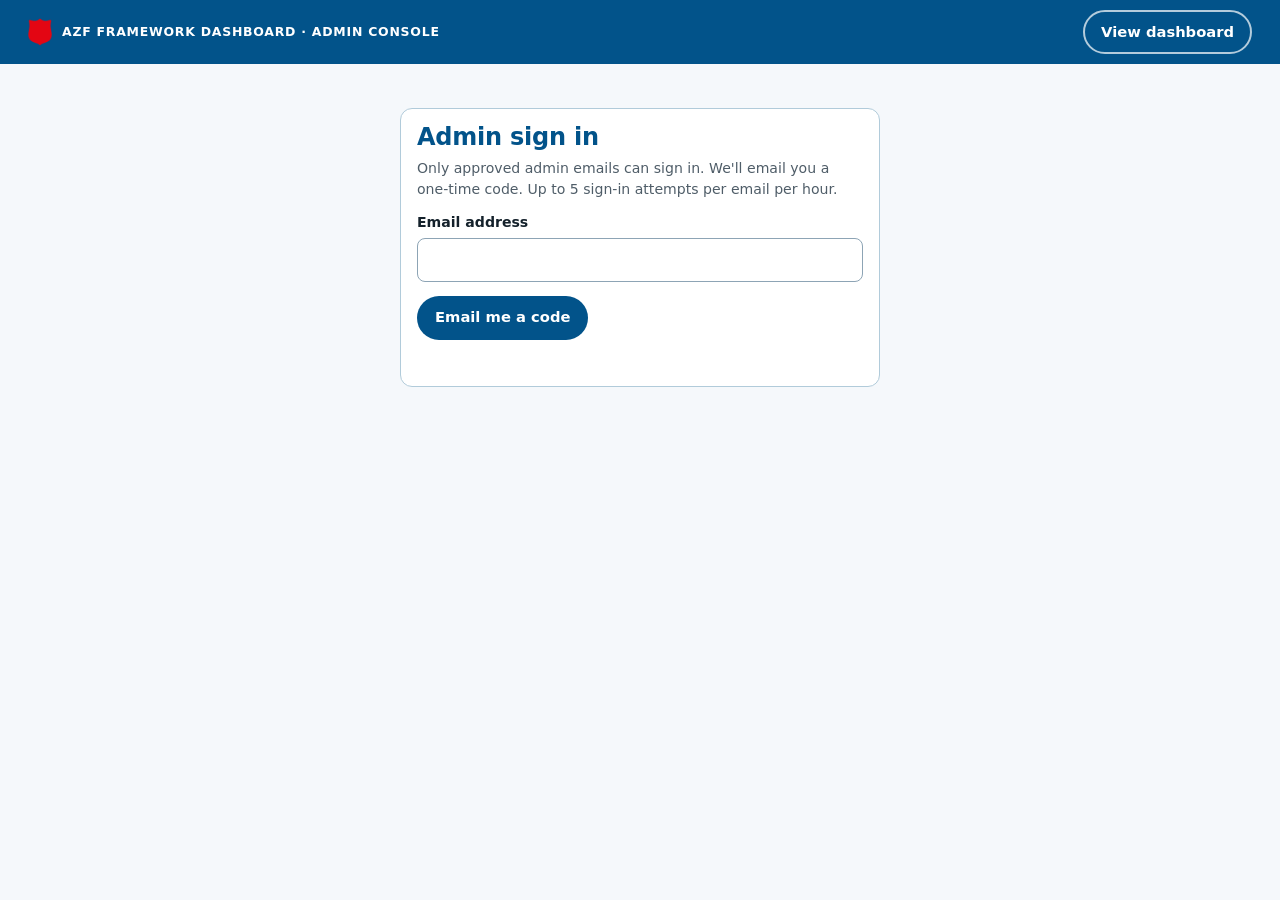
==== admin.html @ 4c19ccaf "Admin: easier results entry and visible change history - Results tab: enter by indicator (all territ" ====
<!DOCTYPE html>
<html lang="en">
<head>
  <meta charset="utf-8">
  <meta name="viewport" content="width=device-width, initial-scale=1">
  <meta name="color-scheme" content="light">
  <meta name="theme-color" content="#02538A">
  <meta name="robots" content="noindex, nofollow">
  <title>Admin console — AZF Framework Dashboard</title>
  <link rel="icon" href="assets/img/tsa-shield.png">
  <link rel="stylesheet" href="assets/css/style.css?v=20261120f">
  <link rel="stylesheet" href="assets/css/admin.css?v=20261120f">
</head>
<body class="admin">
  <a class="skip-link" href="#main">Skip to main content</a>
  <header class="admin-bar">
    <div class="wrap admin-bar-in">
      <p class="brand brand-light"><img src="assets/img/tsa-shield.png" alt="" width="24" height="28"> <span>AZF Framework Dashboard · Admin console</span></p>
      <div class="who" id="who" hidden>
        <span id="who-email"></span>
        <button type="button" class="btn btn-ghost" id="sign-out">Sign out</button>
      </div>
      <a class="btn btn-ghost" href="index.html">View dashboard</a>
    </div>
  </header>

  <main id="main" class="wrap" tabindex="-1">
    <p class="sr-only" aria-live="polite" id="live"></p>

    <!-- ===== Sign in ===== -->
    <section class="signin card" id="signin" aria-labelledby="signin-h">
      <h1 id="signin-h">Admin sign in</h1>
      <p class="cap">Only approved admin emails can sign in. We'll email you a one-time code. Up to 5 sign-in attempts per email per hour.</p>

      <form id="email-form" novalidate>
        <label class="lbl" for="email">Email address</label>
        <input class="inp" id="email" name="email" type="email" autocomplete="email" inputmode="email" required aria-describedby="email-msg">
        <button class="btn btn-primary" type="submit" id="send-btn">Email me a code</button>
        <p class="msg" id="email-msg" role="status"></p>
      </form>

      <form id="code-form" novalidate hidden>
        <p class="cap">We sent a code to <strong id="code-email"></strong>. It expires in about an hour. Check your spam folder if it doesn't arrive.</p>
        <label class="lbl" for="code">One-time code</label>
        <input class="inp code-inp" id="code" name="code" type="text" inputmode="numeric" autocomplete="one-time-code" pattern="[0-9]{6,10}" maxlength="10" required aria-describedby="code-msg">
        <div class="row-btns">
          <button class="btn btn-primary" type="submit" id="verify-btn">Sign in</button>
          <button class="btn btn-ghost-dark" type="button" id="back-btn">Use a different email</button>
        </div>
        <p class="msg" id="code-msg" role="status"></p>
      </form>
    </section>

    <!-- ===== Console ===== -->
    <section id="console" hidden aria-labelledby="console-h">
      <h1 id="console-h" class="sr-only">Admin console</h1>
      <nav class="tabs" role="tablist" aria-label="Admin sections">
        <button role="tab" id="tab-ind" aria-controls="p-ind" aria-selected="true">Indicators</button>
        <button role="tab" id="tab-res" aria-controls="p-res" aria-selected="false" tabindex="-1">Territory results</button>
        <button role="tab" id="tab-tty" aria-controls="p-tty" aria-selected="false" tabindex="-1">Territories</button>
        <button role="tab" id="tab-adm" aria-controls="p-adm" aria-selected="false" tabindex="-1">Admins</button>
        <button role="tab" id="tab-log" aria-controls="p-log" aria-selected="false" tabindex="-1">Activity</button>
        <button role="tab" id="tab-exp" aria-controls="p-exp" aria-selected="false" tabindex="-1">Export</button>
      </nav>

      <!-- Indicators -->
      <div class="panel" role="tabpanel" id="p-ind" aria-labelledby="tab-ind">
        <div class="split">
          <div class="card list-card">
            <h2>Indicators</h2>
            <div class="filters-inline">
              <label class="lbl" for="ind-search">Search</label>
              <input class="inp" id="ind-search" type="search" placeholder="Ref or words">
              <label class="lbl" for="ind-so">Outcome</label>
              <select class="inp" id="ind-so">
                <option value="">All outcomes</option><option value="P">Goal &amp; Purpose</option><option value="1">1 · Education</option><option value="2">2 · Health &amp; WASH</option><option value="3">3 · Economic inclusion</option><option value="4">4 · Safe environments</option>
              </select>
            </div>
            <button type="button" class="btn btn-primary btn-sm" id="ind-new">+ New indicator</button>
            <ul class="pick-list" id="ind-list" aria-label="Indicators"></ul>
          </div>
          <form class="card form-card" id="ind-form" novalidate aria-labelledby="ind-form-h">
            <h2 id="ind-form-h">Edit indicator</h2>
            <div class="grid-form">
              <div class="fld"><label class="lbl" for="f-key">Ref (unique)</label><input class="inp" id="f-key" required></div>
              <div class="fld"><label class="lbl" for="f-sort">Order</label><input class="inp" id="f-sort" type="number" step="1"></div>
              <div class="fld"><label class="lbl" for="f-so">Strategic Outcome</label> <select class="inp" id="f-so"><option value="P">Goal &amp; Purpose</option><option value="1">1 · Education</option><option value="2">2 · Health &amp; WASH</option><option value="3">3 · Economic inclusion</option><option value="4">4 · Safe environments</option></select></div>
              <div class="fld"><label class="lbl" for="f-unit">Type</label> <select class="inp" id="f-unit"><option value="count">Count (#)</option><option value="pct">Percentage (0–100)</option><option value="tty">Number of territories</option><option value="text">Qualitative / text</option></select></div>
              <div class="fld"><label class="lbl" for="f-er">Expected result no.</label><input class="inp" id="f-er" placeholder="e.g. 1.1 (blank if outcome-level)"></div>
              <div class="fld"><label class="lbl" for="f-er-name">Expected result name</label><input class="inp" id="f-er-name"></div>
              <div class="fld wide"><label class="lbl" for="f-ind">Short label (shown in tables)</label><input class="inp" id="f-ind" required></div>
              <div class="fld wide"><label class="lbl" for="f-full">Full indicator text</label><textarea class="inp" id="f-full" rows="3"></textarea></div>
              <div class="fld"><label class="lbl" for="f-z25">Zone total 2025</label><input class="inp" id="f-z25" type="number" step="any" inputmode="decimal"></div>
              <div class="fld"><label class="lbl" for="f-z26">Zone total 2026</label><input class="inp" id="f-z26" type="number" step="any" inputmode="decimal"></div>
              <div class="fld wide"><label class="lbl" for="f-note">2026 note / qualitative summary</label><textarea class="inp" id="f-note" rows="4"></textarea></div>
              <div class="fld"><label class="lbl" for="f-sdg">SDG targets</label><input class="inp" id="f-sdg"></div>
              <div class="fld"><label class="lbl" for="f-gm">Global Manual link</label><input class="inp" id="f-gm"></div>
            </div>
            <p class="hint-sm">Percentages are entered as 0–100 (e.g. 85 for 85%). Leave a total blank if not reported.</p>
            <div class="row-btns">
              <button class="btn btn-primary" type="submit">Save indicator</button>
              <button class="btn btn-danger" type="button" id="ind-del">Delete indicator</button>
            </div>
            <p class="msg" id="ind-msg" role="status"></p>
            <p class="meta" id="ind-meta"></p>
          </form>
        </div>
      </div>

      <!-- Territory results -->
      <div class="panel" role="tabpanel" id="p-res" aria-labelledby="tab-res" hidden>
        <div class="card">
          <h2>Territory results</h2>
          <fieldset class="seg" id="res-mode">
            <legend class="lbl">Enter results</legend>
            <label><input type="radio" name="res-mode" value="ind" checked> One indicator, all territories</label>
            <label><input type="radio" name="res-mode" value="tty"> One territory, all indicators <span class="seg-hint">(e.g. a territory's report)</span></label>
          </fieldset>
          <div class="res-pick">
            <div class="fld" id="res-ind-fld">
              <label class="lbl" for="res-ind">Indicator</label>
              <select class="inp" id="res-ind"></select>
            </div>
            <div class="fld" id="res-tty-fld" hidden>
              <label class="lbl" for="res-tty">Territory</label>
              <select class="inp" id="res-tty"></select>
            </div>
            <div class="fld" id="res-so-fld" hidden>
              <label class="lbl" for="res-so">Show</label>
              <select class="inp" id="res-so">
                <option value="">All outcomes</option><option value="P">Goal &amp; Purpose</option><option value="1">1 · Education</option><option value="2">2 · Health &amp; WASH</option><option value="3">3 · Economic inclusion</option><option value="4">4 · Safe environments</option>
              </select>
            </div>
          </div>
          <div class="res-context" id="res-context" aria-live="polite"></div>
          <p class="hint-sm">Type numbers as you like: <code>143468</code>, <code>143,468</code>, <code>143'468</code> or <code>85%</code> all work. Press <kbd>Enter</kbd> to move to the next row. Leave a box empty if it wasn't reported. Changed rows turn yellow until you save.</p>
          <form id="res-form" novalidate>
            <div class="table-scroll" role="region" aria-label="Results to edit (scrollable)" tabindex="0">
              <table class="edit-table res-table">
                <caption class="sr-only" id="res-caption">Results to edit</caption>
                <thead><tr><th scope="col" id="res-col1">Territory</th><th scope="col">2026 value</th><th scope="col">Note</th><th scope="col">Last updated</th></tr></thead>
                <tbody id="res-body"></tbody>
              </table>
            </div>
            <div class="save-bar" id="res-bar">
              <span class="dirty-count" id="res-dirty" aria-live="polite">No unsaved changes</span>
              <button class="btn btn-primary" type="submit" id="res-save" disabled>Save changes</button>
              <button class="btn btn-ghost-dark" type="button" id="res-discard" disabled>Discard</button>
              <button class="btn btn-ghost-dark" type="button" id="res-sum">Set zone total = sum of territories</button>
            </div>
            <p class="msg" id="res-msg" role="status"></p>
          </form>
          <details class="res-history" id="res-history" open>
            <summary>Change history for these results</summary>
            <ul class="hist" id="res-hist"></ul>
          </details>
        </div>
      </div>

      <!-- Territories -->
      <div class="panel" role="tabpanel" id="p-tty" aria-labelledby="tab-tty" hidden>
        <div class="card">
          <h2>Territories</h2>
          <p class="cap">Codes are used across all results. Renaming a code updates its results; deleting a territory deletes its results.</p>
          <form id="tty-form" novalidate>
            <div class="table-scroll" role="region" aria-label="Territories (scrollable)" tabindex="0">
              <table class="edit-table">
                <caption class="sr-only">Territories</caption>
                <thead><tr><th scope="col">Code</th><th scope="col">Name</th><th scope="col">Countries covered</th><th scope="col">Order</th><th scope="col"><span class="sr-only">Delete</span></th></tr></thead>
                <tbody id="tty-body"></tbody>
              </table>
            </div>
            <div class="row-btns">
              <button class="btn btn-primary" type="submit">Save territories</button>
              <button class="btn btn-ghost-dark" type="button" id="tty-add">+ Add territory</button>
            </div>
            <p class="msg" id="tty-msg" role="status"></p>
          </form>
        </div>
      </div>

      <!-- Admins -->
      <div class="panel" role="tabpanel" id="p-adm" aria-labelledby="tab-adm" hidden>
        <div class="card narrow">
          <h2>Admins</h2>
          <p class="cap">Anyone on this list can sign in with an email code and edit everything. You can't remove yourself, and at least one admin must remain.</p>
          <ul class="adm-list" id="adm-list"></ul>
          <form id="adm-form" class="inline-form" novalidate>
            <label class="lbl" for="adm-email">Add admin email</label>
            <input class="inp" id="adm-email" type="email" autocomplete="off" required>
            <button class="btn btn-primary" type="submit">Add admin</button>
          </form>
          <p class="msg" id="adm-msg" role="status"></p>
        </div>
      </div>

      <!-- Activity -->
      <div class="panel" role="tabpanel" id="p-log" aria-labelledby="tab-log" hidden>
        <div class="card">
          <h2>Activity log</h2>
          <p class="cap">Every change to results, indicators, territories and admins is recorded automatically with who made it, when, and the old and new values.</p>
          <div class="log-tools">
            <div class="fld"><label class="lbl" for="log-filter">Show</label>
              <select class="inp" id="log-filter"><option value="">All changes</option><option value="results" selected>Territory results</option><option value="indicators">Indicators</option><option value="territories">Territories</option><option value="admins">Admins</option></select></div>
            <div class="fld"><label class="lbl" for="log-who">By</label><select class="inp" id="log-who"><option value="">Anyone</option></select></div>
            <div class="row-btns">
              <button type="button" class="btn btn-ghost-dark btn-sm" id="log-refresh">Refresh</button>
              <button type="button" class="btn btn-ghost-dark btn-sm" id="log-csv">Download log (CSV)</button>
            </div>
          </div>
          <div class="table-scroll" role="region" aria-label="Activity log (scrollable)" tabindex="0">
            <table class="edit-table log">
              <caption class="sr-only">Change history</caption>
              <thead><tr><th scope="col">When</th><th scope="col">Who</th><th scope="col">What changed</th><th scope="col">Old → new</th></tr></thead>
              <tbody id="log-body"></tbody>
            </table>
          </div>
          <p class="hint-sm" id="log-count"></p>
          <h3>Recent sign-ins</h3>
          <ul class="adm-list" id="signin-list"></ul>
        </div>
      </div>

      <!-- Export -->
      <div class="panel" role="tabpanel" id="p-exp" aria-labelledby="tab-exp" hidden>
        <div class="card narrow">
          <h2>Export</h2>
          <p class="cap">Download the current data as a backup or to update the bundled snapshot in the GitHub repository (<code>data/azf-data.js</code>).</p>
          <div class="row-btns">
            <button class="btn btn-primary" type="button" id="exp-js">Download azf-data.js</button>
            <button class="btn btn-ghost-dark" type="button" id="exp-json">Download JSON</button>
            <button class="btn btn-ghost-dark" type="button" id="exp-csv">Download results CSV</button>
          </div>
          <p class="msg" id="exp-msg" role="status"></p>
        </div>
      </div>
    </section>
  </main>

  <script src="assets/vendor/supabase-2.119.2.min.js"></script>
  <script src="assets/js/config.js?v=20261120f"></script>
  <script src="assets/js/admin.js?v=20261120f"></script>
</body>
</html>
---- assets/css/style.css ----
/* Africa Zonal Community Development Framework dashboard
   Colours taken from the TSA African Zone Framework deck. */
:root {
  --navy: #02538A; --navy-dark: #003B63; --sky: #B1CBDA; --ice: #D8E9F7; --red: #E51D23;
  --ink: #14212B; --muted: #4F5D68; --line: #DCE6EE; --bg: #F5F8FB; --card: #FFFFFF;
  --up: #1A6B3C; --down: #A8321F; --focus: #E51D23;
  /* Outcome colours: c = strong, l = slide fill, x = pale tint */
  --P-c: #02538A; --P-l: #B1CBDA; --P-x: #D8E9F7;
  --1-c: #B98900; --1-l: #FFE699; --1-x: #FFF6D7;
  --2-c: #D45A12; --2-l: #F8CCAF; --2-x: #FDEBDF;
  --3-c: #A63D6E; --3-l: #E5B5CB; --3-x: #F6E2EB;
  --4-c: #2A8A52; --4-l: #C4DFB4; --4-x: #EAF2E3;
  --radius: 12px;
  font-family: system-ui, -apple-system, "Segoe UI", Roboto, "Helvetica Neue", Arial, sans-serif;
}
* { box-sizing: border-box; }
html { -webkit-text-size-adjust: 100%; }
body { margin: 0; background: var(--bg); color: var(--ink); font-size: 1rem; line-height: 1.5; }
img { max-width: 100%; height: auto; }
.wrap { max-width: 1280px; margin: 0 auto; padding: 0 clamp(12px, 3vw, 28px); }
.sr-only { position: absolute !important; width: 1px; height: 1px; padding: 0; margin: -1px; overflow: hidden; clip: rect(0 0 0 0); white-space: nowrap; border: 0; }
.skip-link { position: absolute; left: 12px; top: -60px; z-index: 100; background: var(--navy); color: #fff; padding: 10px 16px; border-radius: 8px; font-weight: 700; }
.skip-link:focus { top: 12px; }
:focus-visible { outline: 3px solid var(--focus); outline-offset: 2px; }
button { font: inherit; }

/* Hero */
.hero { position: relative; overflow: hidden; background: linear-gradient(180deg, #fff 0%, #fff 55%, var(--ice) 100%); padding: 24px 0 84px; border-bottom: 1px solid var(--sky); }
.hero-grid { display: grid; grid-template-columns: minmax(0, 1.3fr) minmax(0, 1fr); gap: 24px; align-items: center; position: relative; z-index: 1; }
.brand { display: flex; align-items: center; gap: 10px; margin: 0 0 14px; font-weight: 700; font-size: .78rem; letter-spacing: .06em; text-transform: uppercase; color: var(--navy); }
.kicker { margin: 0 0 4px; font-weight: 700; text-transform: uppercase; letter-spacing: .02em; font-size: clamp(.85rem, 1.6vw, 1rem); }
.kicker-sub { color: var(--navy-dark); }
h1 { margin: 0 0 6px; color: var(--navy); font-weight: 800; text-transform: uppercase; line-height: 1.05; font-size: clamp(1.7rem, 4.2vw, 2.6rem); letter-spacing: -.01em; }
.lede { font-size: clamp(1rem, 1.8vw, 1.15rem); margin: 14px 0 0; max-width: 58ch; }
.lede strong { color: var(--navy); }
.hint { color: var(--muted); font-size: .9rem; margin: 10px 0 0; max-width: 58ch; }
.wheel-col { min-width: 0; }
.wheel { position: relative; width: 100%; max-width: 420px; margin: 0 auto; aspect-ratio: 1 / 1; }
.wheel img { display: block; width: 100%; height: 100%; }
.hot { position: absolute; width: 24%; height: 24%; transform: translate(-50%, -50%); border-radius: 50%; border: 0; background: transparent; cursor: pointer; color: transparent; font-size: 1px; overflow: hidden; }
.hot-c { width: 20%; height: 20%; }
.hot:hover { background: rgba(255, 255, 255, .28); box-shadow: 0 0 0 3px var(--navy); }
.hot:focus-visible { outline: none; box-shadow: 0 0 0 4px var(--focus); background: rgba(255, 255, 255, .28); }
.hot[aria-pressed="true"] { box-shadow: 0 0 0 4px var(--red); }
.wheel-hint { text-align: center; font-size: .8rem; color: var(--muted); margin: 6px 0 0; }
.wave { position: absolute; left: 0; right: 0; bottom: 0; height: 80px; }
.wave svg { width: 100%; height: 100%; display: block; }

/* KPIs */
.kpis { list-style: none; padding: 0; margin: 20px 0; display: grid; grid-template-columns: repeat(auto-fit, minmax(180px, 1fr)); gap: 12px; }
.kpi { position: relative; overflow: hidden; background: var(--card); border: 1px solid var(--sky); border-radius: var(--radius); padding: 14px 14px 14px 20px; }
.kpi::before { content: ""; position: absolute; inset: 0 auto 0 0; width: 6px; background: var(--k); }
.kpi .tag { display: inline-block; font-size: .72rem; font-weight: 700; padding: 2px 8px; border-radius: 99px; background: var(--kl); color: var(--ink); }
.kpi .val { display: block; font-family: Georgia, "Times New Roman", serif; font-size: clamp(1.6rem, 3vw, 2rem); color: var(--navy); font-variant-numeric: tabular-nums; margin-top: 6px; line-height: 1.1; }
.kpi .lab { display: block; font-size: .88rem; margin-top: 4px; line-height: 1.35; }
.kpi .chg { display: block; font-size: .8rem; color: var(--muted); margin-top: 6px; }
.up { color: var(--up); font-weight: 700; } .down { color: var(--down); font-weight: 700; }

/* Filters */
.filters { position: sticky; top: 0; z-index: 20; background: var(--navy); border-radius: var(--radius); padding: 10px 12px; margin: 0 0 16px; display: flex; flex-wrap: wrap; gap: 10px 16px; align-items: center; box-shadow: 0 4px 14px rgba(2, 83, 138, .2); }
.chips { border: 0; margin: 0; padding: 0; display: flex; gap: 8px; flex-wrap: wrap; min-width: 0; }
.chip { border: 2px solid transparent; border-radius: 99px; padding: 8px 14px; min-height: 44px; font-size: .88rem; font-weight: 700; cursor: pointer; background: #fff; color: var(--ink); }
.chip.so-P { background: var(--P-l); } .chip.so-1 { background: var(--1-l); } .chip.so-2 { background: var(--2-l); } .chip.so-3 { background: var(--3-l); } .chip.so-4 { background: var(--4-l); }
.chip[aria-pressed="true"] { border-color: #fff; box-shadow: 0 0 0 3px var(--red); }
.chip:focus-visible { outline: 3px solid #fff; outline-offset: 2px; }
.filter-row { display: flex; flex-wrap: wrap; gap: 10px 16px; align-items: center; margin-left: auto; }
.field { display: flex; align-items: center; gap: 8px; color: #fff; font-size: .88rem; font-weight: 600; }
.field select { min-height: 44px; border-radius: 99px; border: 0; padding: 0 14px; font: inherit; font-weight: 600; color: var(--ink); background: #fff; max-width: 240px; }
.check { color: #fff; font-size: .88rem; display: flex; align-items: center; gap: 8px; min-height: 44px; cursor: pointer; }
.check input { width: 20px; height: 20px; accent-color: var(--red); }
.filters :focus-visible { outline-color: #fff; }

/* Layout & cards */
.grid { display: grid; grid-template-columns: minmax(0, 1.35fr) minmax(0, 1fr); gap: 16px; margin-bottom: 16px; }
.grid-even { grid-template-columns: minmax(0, 1fr) minmax(0, 1fr); }
.card { background: var(--card); border: 1px solid var(--sky); border-radius: var(--radius); padding: 16px; min-width: 0; margin-bottom: 16px; }
.grid > .card { margin-bottom: 0; }
.card h2 { margin: 0 0 4px; color: var(--navy); font-size: 1.15rem; font-weight: 800; }
.cap { margin: 0 0 12px; font-size: .88rem; color: var(--muted); }
.table-scroll { overflow: auto; max-height: 660px; border-radius: 8px; }
.table-scroll:focus-visible { outline-offset: 0; }

/* Indicator table */
.ind-table { width: 100%; border-collapse: collapse; font-size: .88rem; font-variant-numeric: tabular-nums; }
.ind-table th { position: sticky; top: 0; z-index: 1; background: var(--ice); color: var(--navy); text-align: left; font-size: .8rem; padding: 8px 6px; }
.ind-table td { padding: 7px 6px; border-bottom: 1px solid var(--line); vertical-align: top; }
.n { text-align: right; white-space: nowrap; }
.ind-table tr.grp td { background: var(--gx); font-weight: 800; font-size: .76rem; text-transform: uppercase; letter-spacing: .03em; }
.ind-table tr.row { cursor: pointer; }
.ind-table tr.row:hover td { background: #F2F7FB; }
.ind-table tr.row.sel td { background: var(--rx); }
.ind-table tr.row.sel td:first-child { box-shadow: inset 5px 0 0 var(--rc); }
.ref { font-weight: 700; color: var(--navy); white-space: nowrap; }
.pick { all: unset; cursor: pointer; display: block; line-height: 1.4; }
.pick:focus-visible { outline: 3px solid var(--focus); outline-offset: 2px; border-radius: 3px; }
.pill { display: inline-block; min-width: 28px; text-align: center; border-radius: 99px; padding: 1px 7px; font-size: .78rem; font-weight: 700; background: var(--ice); color: var(--navy); }
.muted { color: var(--muted); }
.v26 { font-weight: 700; }

/* Selected indicator panel */
.sel-title { font-weight: 800; margin: 0 0 4px; line-height: 1.35; }
.sel-meta { font-size: .8rem; color: var(--muted); margin: 0 0 10px; }
.zone { display: flex; gap: 12px; flex-wrap: wrap; margin: 6px 0 12px; }
.zone div { background: var(--ice); border-radius: 10px; padding: 8px 12px; }
.zone dt { font-size: .72rem; color: var(--muted); text-transform: uppercase; letter-spacing: .04em; }
.zone dd { margin: 0; font-family: Georgia, "Times New Roman", serif; font-size: 1.4rem; color: var(--navy); font-variant-numeric: tabular-nums; }

/* HTML bar charts (accessible: real text + buttons) */
.bars { list-style: none; margin: 0; padding: 0; display: grid; gap: 4px; }
.bar-btn { all: unset; box-sizing: border-box; cursor: pointer; display: grid; grid-template-columns: minmax(90px, 38%) minmax(0, 1fr); gap: 8px; align-items: center; width: 100%; min-height: 32px; padding: 2px 4px; border-radius: 6px; }
.bar-btn:hover { background: #F2F7FB; }
.bar-btn:focus-visible { outline: 3px solid var(--focus); outline-offset: 1px; }
.bar-btn[aria-pressed="true"] .bl { color: var(--red); font-weight: 800; }
.bl { font-size: .84rem; text-align: right; overflow-wrap: anywhere; line-height: 1.2; }
.bt { display: flex; align-items: center; gap: 6px; min-width: 0; }
.bf { height: 20px; border-radius: 4px; background: var(--fill); border: 1px solid var(--stroke); flex: 0 0 auto; min-width: 2px; }
.bar-btn[aria-pressed="true"] .bf { background: var(--stroke); }
.bv { font-size: .84rem; font-variant-numeric: tabular-nums; white-space: nowrap; }
.ref-line { position: relative; }
.empty { color: var(--muted); font-size: .9rem; }
.notes { list-style: none; margin: 10px 0 0; padding: 0; font-size: .8rem; color: var(--muted); }
.notes li { padding: 4px 0; border-top: 1px dashed var(--line); }
.notes b { color: var(--ink); }

/* Heat map */
.heat-scroll { max-height: 720px; }
.heat { border-collapse: separate; border-spacing: 2px; font-size: .74rem; min-width: 760px; width: 100%; }
.heat thead th { position: sticky; top: 0; z-index: 2; background: var(--card); color: var(--navy); font-weight: 700; padding: 4px 0; text-align: center; }
.heat thead th abbr { text-decoration: none; }
.heat thead th button { all: unset; cursor: pointer; padding: 6px 2px; display: block; border-radius: 4px; }
.heat thead th button[aria-pressed="true"] { color: var(--red); text-decoration: underline; }
.heat thead th button:focus-visible { outline: 3px solid var(--focus); }
.heat tbody th { position: sticky; left: 0; z-index: 1; background: var(--card); text-align: left; font-weight: 400; max-width: 260px; min-width: 160px; padding: 0 6px 0 0; }
.heat tbody th button { all: unset; cursor: pointer; display: block; white-space: nowrap; overflow: hidden; text-overflow: ellipsis; max-width: 260px; line-height: 24px; }
.heat tbody th button[aria-pressed="true"] { font-weight: 800; color: var(--navy); }
.heat tbody th button:focus-visible { outline: 3px solid var(--focus); }
.heat td { padding: 0; }
.cell { all: unset; box-sizing: border-box; display: block; width: 100%; min-width: 26px; height: 24px; border-radius: 3px; background: #EEF2F5; cursor: pointer; }
.cell:focus-visible { outline: 3px solid var(--focus); outline-offset: 0; }
.cell.sel { box-shadow: inset 0 0 0 2px var(--red); }
.legend { list-style: none; display: flex; flex-wrap: wrap; gap: 6px 14px; padding: 0; margin: 10px 0 0; font-size: .8rem; color: var(--muted); }
.sw { display: inline-block; width: 14px; height: 14px; border-radius: 3px; vertical-align: -2px; margin-right: 5px; }
.sw.so-P { background: var(--P-l); } .sw.so-1 { background: var(--1-l); } .sw.so-2 { background: var(--2-l); } .sw.so-3 { background: var(--3-l); } .sw.so-4 { background: var(--4-l); } .sw.none { background: #EEF2F5; border: 1px solid var(--line); }

/* Territory profile */
.tty-name { font-family: Georgia, "Times New Roman", serif; font-size: 1.6rem; color: var(--navy); margin: 0 0 2px; }
.profile { width: 100%; border-collapse: collapse; font-size: .86rem; }
.profile th, .profile td { padding: 6px; border-bottom: 1px solid var(--line); text-align: left; vertical-align: top; }
.profile th { background: var(--ice); color: var(--navy); font-size: .78rem; position: sticky; top: 0; }

/* Stories */
.story summary { cursor: pointer; font-weight: 800; color: var(--navy); min-height: 44px; display: flex; align-items: center; }
.story-body { white-space: pre-line; font-size: .95rem; line-height: 1.65; max-width: 80ch; }

/* Footer */
.foot { background: var(--navy); color: #fff; padding: 20px 0 28px; font-size: .82rem; }
.foot .wrap { display: flex; gap: 12px; align-items: flex-start; }
.foot p { margin: 0; max-width: 110ch; }

/* ---------- Tablet ---------- */
@media (max-width: 980px) {
  .grid, .grid-even { grid-template-columns: 1fr; }
  .grid > .card { margin-bottom: 0; }
  .filter-row { margin-left: 0; }
}

/* ---------- Phone ---------- */
@media (max-width: 680px) {
  .hero { padding: 16px 0 64px; }
  .hero-grid { grid-template-columns: 1fr; gap: 12px; }
  .wheel { max-width: 300px; }
  .kpis { grid-template-columns: 1fr 1fr; gap: 8px; }
  .kpi { padding: 12px 10px 12px 16px; }
  .filters { position: static; border-radius: 0 0 var(--radius) var(--radius); margin: 0 calc(-1 * clamp(12px, 3vw, 28px)) 12px; padding: 8px 10px; }
  .chips { flex-wrap: nowrap; overflow-x: auto; scrollbar-width: none; padding: 4px 2px; width: 100%; -webkit-overflow-scrolling: touch; }
  .chips::-webkit-scrollbar { display: none; }
  .chip { flex: 0 0 auto; }
  .filter-row { width: 100%; }
  .field { flex: 1 1 100%; }
  .field select { flex: 1; max-width: none; }
  .table-scroll { max-height: none; }
  /* Indicator table becomes stacked cards */
  .ind-table thead { position: absolute; width: 1px; height: 1px; overflow: hidden; clip: rect(0 0 0 0); }
  .ind-table, .ind-table tbody, .ind-table tr, .ind-table td { display: block; width: 100%; }
  .ind-table tr.grp td { border-radius: 8px; margin-top: 10px; }
  .ind-table tr.row { display: grid; grid-template-columns: auto 1fr; gap: 2px 10px; padding: 10px 8px; border-bottom: 1px solid var(--line); }
  .ind-table tr.row td { border: 0; padding: 0; }
  .ind-table tr.row td.ref { grid-row: 1; grid-column: 1; }
  .ind-table tr.row td.label { grid-row: 1; grid-column: 2; }
  .ind-table tr.row td.n { grid-column: 1 / -1; display: flex; justify-content: space-between; text-align: left; }
  .ind-table tr.row td.n::before { content: attr(data-label); color: var(--muted); font-weight: 400; }
  .ind-table tr.row td.n.blank { display: none; }
  .ind-table tr.row.sel { background: var(--rx); box-shadow: inset 5px 0 0 var(--rc); }
  .ind-table tr.row.sel td { background: transparent; box-shadow: none; }
  .bar-btn { grid-template-columns: minmax(80px, 40%) minmax(0, 1fr); }
  .heat tbody th { min-width: 120px; max-width: 150px; }
  .heat tbody th button { max-width: 150px; }
  .foot .wrap { flex-direction: column; }
}

@media (prefers-reduced-motion: no-preference) {
  .chip, .hot, .bf, .cell { transition: background-color .25s ease, box-shadow .25s ease, width .35s ease; }
}
@media (forced-colors: active) {
  .bf, .cell { forced-color-adjust: none; border: 1px solid CanvasText; }
  .chip[aria-pressed="true"], .hot[aria-pressed="true"] { outline: 3px solid Highlight; }
}
@media print {
  .filters, .skip-link, .wheel-hint, .hint { display: none; }
  .table-scroll { max-height: none; overflow: visible; }
  .story[open] .story-body, .story .story-body { display: block; }
  body { background: #fff; }
}

.admin-link { color: #fff; font-weight: 700; text-underline-offset: 3px; display: inline-block; padding: 4px 0; min-height: 24px; }
.admin-link:focus-visible { outline-color: #fff; }

/* Site navigation (shared) */
.site-nav { background: var(--navy-dark); }
.site-nav-in { display: flex; align-items: center; gap: 4px; overflow-x: auto; scrollbar-width: none; }
.site-nav-in::-webkit-scrollbar { display: none; }
.site-nav a { flex: 0 0 auto; color: #fff; text-decoration: none; font-weight: 700; font-size: .88rem; padding: 0 12px; min-height: 44px; display: inline-flex; align-items: center; gap: 6px; border-bottom: 3px solid transparent; }
.site-nav a:hover { background: rgba(255,255,255,.08); }
.site-nav a[aria-current="page"] { border-bottom-color: var(--red); }
.site-nav a:focus-visible { outline: 3px solid #fff; outline-offset: -3px; }
.site-nav .site-brand { flex: 0 0 auto; display: inline-flex; align-items: center; gap: 6px; min-height: 44px; padding: 0 12px 0 0; margin-right: 8px; color: #fff; font-weight: 700; font-size: .88rem; letter-spacing: .03em; cursor: default; user-select: none; }
.site-nav .nav-admin { margin-left: auto; font-weight: 600; opacity: .9; }

/* Stories teaser on the dashboard */
.story-teaser { display: grid; grid-template-columns: minmax(0, 1fr) minmax(0, 1fr); gap: 20px; align-items: center; }
.st-kicker { margin: 0 0 4px; font-size: .78rem; font-weight: 700; letter-spacing: .05em; text-transform: uppercase; color: var(--muted); }
.story-teaser h2 { font-size: 1.35rem; }
.story-teaser p { margin: 8px 0 14px; }
.st-img img { display: block; width: 100%; border-radius: 8px; border: 1px solid var(--line); }
.btn-link { display: inline-flex; align-items: center; min-height: 44px; padding: 8px 18px; border-radius: 99px; background: var(--navy); color: #fff; font-weight: 700; text-decoration: none; }
.btn-link:hover { background: var(--navy-dark); }
@media (max-width: 760px) { .story-teaser { grid-template-columns: 1fr; } .st-img { order: -1; } }

/* Share button + toast (shared) */
.site-nav .nav-share { margin-left: auto; flex: 0 0 auto; display: inline-flex; align-items: center; gap: 6px; min-height: 36px; margin-top: 4px; margin-bottom: 4px; padding: 0 14px; border-radius: 99px; border: 2px solid rgba(255,255,255,.75); background: transparent; color: #fff; font: inherit; font-weight: 700; font-size: .85rem; cursor: pointer; }
.site-nav .nav-share:hover { background: rgba(255,255,255,.12); }
.site-nav .nav-share:focus-visible { outline: 3px solid #fff; outline-offset: 2px; }
.site-nav .nav-share svg { width: 16px; height: 16px; fill: none; stroke: currentColor; stroke-width: 2; stroke-linecap: round; stroke-linejoin: round; }
.site-nav .nav-share + .nav-admin { margin-left: 0; }
.share-toast { position: fixed; left: 50%; bottom: 20px; transform: translate(-50%, 140%); background: #14212B; color: #fff; padding: 12px 18px; border-radius: 12px; font-weight: 600; font-size: .9rem; max-width: calc(100vw - 24px); box-shadow: 0 8px 24px rgba(0,0,0,.25); z-index: 200; overflow-wrap: anywhere; transition: transform .25s ease; }
.share-toast.show { transform: translate(-50%, 0); }
@media (prefers-reduced-motion: reduce) { .share-toast { transition: none; } }
@media print { .nav-share, .share-toast { display: none !important; } }
.foot p { min-width: 0; overflow-wrap: anywhere; }

/* Dashboard actions: download summary + share */
.hero-actions { display: flex; flex-wrap: wrap; gap: 10px; margin-top: 18px; }
.act { display: inline-flex; align-items: center; gap: 8px; min-height: 46px; padding: 10px 18px; border-radius: 99px; border: 2px solid var(--navy); background: #fff; color: var(--navy); font: inherit; font-weight: 700; font-size: .95rem; text-decoration: none; cursor: pointer; }
.act svg { width: 18px; height: 18px; fill: none; stroke: currentColor; stroke-width: 2.2; stroke-linecap: round; stroke-linejoin: round; flex: 0 0 auto; }
.act:hover { background: var(--ice); }
.act-primary { background: var(--navy); color: #fff; }
.act-primary:hover { background: var(--navy-dark); }
.act:focus-visible { outline: 3px solid var(--focus); outline-offset: 2px; }
.act-sub { font-weight: 400; opacity: .85; }
.act-note { margin: 8px 0 0; font-size: .85rem; }
.act-note a { color: var(--navy); text-underline-offset: 3px; }
@media (max-width: 480px) { .hero-actions .act { flex: 1 1 100%; justify-content: center; } }
@media print { .hero-actions, .act-note { display: none; } }

@media (min-width: 1000px) { .kpis { grid-template-columns: repeat(4, minmax(0, 1fr)); } }
---- assets/css/admin.css ----
/* Admin console */
.admin-bar { background: var(--navy); color: #fff; }
.admin-bar-in { display: flex; flex-wrap: wrap; gap: 8px 16px; align-items: center; padding-top: 10px; padding-bottom: 10px; }
.brand-light { color: #fff; margin: 0; flex: 1 1 260px; }
.who { display: flex; align-items: center; gap: 10px; font-size: .88rem; flex-wrap: wrap; }
.who[hidden] { display: none; }
.admin main { padding-top: 20px; padding-bottom: 40px; }
.admin h1 { font-size: 1.5rem; text-transform: none; margin-bottom: 8px; }
.admin h3 { color: var(--navy); font-size: 1rem; margin: 20px 0 8px; }

.btn { display: inline-flex; align-items: center; justify-content: center; gap: 6px; min-height: 44px; padding: 8px 16px; border-radius: 99px; border: 2px solid transparent; font: inherit; font-weight: 700; font-size: .92rem; cursor: pointer; text-decoration: none; }
.btn-sm { min-height: 38px; padding: 6px 12px; font-size: .85rem; }
.btn-primary { background: var(--navy); color: #fff; }
.btn-primary:hover { background: var(--navy-dark); }
.btn-ghost { background: transparent; color: #fff; border-color: rgba(255, 255, 255, .7); }
.btn-ghost:hover { background: rgba(255, 255, 255, .12); }
.btn-ghost-dark { background: #fff; color: var(--navy); border-color: var(--navy); }
.btn-ghost-dark:hover { background: var(--ice); }
.btn-danger { background: #fff; color: var(--down); border-color: var(--down); }
.btn-danger:hover { background: #FBEAE7; }
.btn[disabled] { opacity: .55; cursor: not-allowed; }
.admin-bar .btn:focus-visible { outline-color: #fff; }

.signin { max-width: 480px; margin: 24px auto; }
.lbl { display: block; font-weight: 700; font-size: .88rem; margin: 10px 0 4px; }
.inp { width: 100%; min-height: 44px; border: 1px solid #8DA4B5; border-radius: 8px; padding: 8px 10px; font: inherit; color: var(--ink); background: #fff; }
textarea.inp { min-height: 80px; resize: vertical; line-height: 1.45; }
.inp:focus-visible { outline: 3px solid var(--focus); outline-offset: 1px; border-color: var(--navy); }
.inp[aria-invalid="true"] { border-color: var(--down); }
.code-inp { font-size: 1.6rem; letter-spacing: .3em; text-align: center; font-variant-numeric: tabular-nums; }
#email-form .btn, #code-form .row-btns { margin-top: 14px; }
.row-btns { display: flex; flex-wrap: wrap; gap: 8px; margin-top: 14px; }
.msg { min-height: 1.4em; margin: 10px 0 0; font-weight: 600; font-size: .9rem; }
.msg.err { color: var(--down); }
.msg.ok { color: var(--up); }
.hint-sm { font-size: .8rem; color: var(--muted); margin: 8px 0 0; }
.meta { font-size: .78rem; color: var(--muted); margin: 6px 0 0; }

.tabs { display: flex; gap: 6px; overflow-x: auto; padding: 4px 2px 10px; margin-bottom: 6px; scrollbar-width: thin; }
.tabs button { flex: 0 0 auto; min-height: 44px; padding: 8px 16px; border-radius: 99px; border: 2px solid var(--sky); background: #fff; color: var(--navy); font: inherit; font-weight: 700; cursor: pointer; }
.tabs button[aria-selected="true"] { background: var(--navy); border-color: var(--navy); color: #fff; }
.tabs button:focus-visible { outline: 3px solid var(--focus); outline-offset: 2px; }
.panel[hidden] { display: none; }

.split { display: grid; grid-template-columns: minmax(260px, 360px) minmax(0, 1fr); gap: 16px; align-items: start; }
.list-card { position: sticky; top: 10px; }
.filters-inline { display: grid; grid-template-columns: 1fr; gap: 0; margin-bottom: 10px; }
.pick-list { list-style: none; margin: 10px 0 0; padding: 0; max-height: 60vh; overflow: auto; border-top: 1px solid var(--line); }
.pick-list button { all: unset; box-sizing: border-box; display: grid; grid-template-columns: 64px 1fr; gap: 8px; width: 100%; padding: 8px 6px; border-bottom: 1px solid var(--line); cursor: pointer; font-size: .86rem; line-height: 1.3; }
.pick-list button:hover { background: #F2F7FB; }
.pick-list button[aria-current="true"] { background: var(--ice); box-shadow: inset 4px 0 0 var(--navy); }
.pick-list button:focus-visible { outline: 3px solid var(--focus); outline-offset: -3px; }
.pick-list .k { font-weight: 700; color: var(--navy); }
.so-dot { display: inline-block; width: 10px; height: 10px; border-radius: 50%; margin-right: 6px; vertical-align: 0; }

.grid-form { display: grid; grid-template-columns: repeat(2, minmax(0, 1fr)); gap: 0 14px; }
.grid-form .fld.wide { grid-column: 1 / -1; }
@media (max-width: 720px) { .grid-form { grid-template-columns: 1fr; } }

.edit-table { width: 100%; border-collapse: collapse; font-size: .9rem; }
.edit-table th { background: var(--ice); color: var(--navy); text-align: left; padding: 8px; font-size: .8rem; position: sticky; top: 0; z-index: 1; }
.edit-table td { padding: 6px 8px; border-bottom: 1px solid var(--line); vertical-align: middle; }
.edit-table td .inp { min-height: 40px; }
.edit-table td.tname { font-weight: 600; min-width: 140px; }
.edit-table tr.changed td { background: #FFF8E1; }
.edit-table.log td { font-size: .8rem; vertical-align: top; }
.edit-table.log td.chg { max-width: 420px; overflow-wrap: anywhere; color: var(--muted); }
.sticky-btns { position: sticky; bottom: 0; background: var(--card); padding: 10px 0; margin-top: 0; border-top: 1px solid var(--line); }

.narrow { max-width: 680px; }
.adm-list { list-style: none; padding: 0; margin: 10px 0; }
.adm-list li { display: flex; justify-content: space-between; align-items: center; gap: 10px; padding: 8px 0; border-bottom: 1px solid var(--line); flex-wrap: wrap; }
.inline-form { display: grid; grid-template-columns: 1fr auto; gap: 8px; align-items: end; }
.inline-form .lbl { grid-column: 1 / -1; }

/* Phone */
@media (max-width: 760px) {
  .split { grid-template-columns: 1fr; }
  .list-card { position: static; }
  .pick-list { max-height: 40vh; }
  .inline-form { grid-template-columns: 1fr; }
  .edit-table thead { position: absolute; width: 1px; height: 1px; overflow: hidden; clip: rect(0 0 0 0); }
  .edit-table, .edit-table tbody, .edit-table tr, .edit-table td { display: block; width: 100%; }
  .edit-table tr { border-bottom: 2px solid var(--line); padding: 8px 0; }
  .edit-table td { border: 0; padding: 4px 0; }
  .edit-table td[data-label]::before { content: attr(data-label); display: block; font-size: .75rem; color: var(--muted); font-weight: 700; }
  .admin-bar-in .btn { min-height: 40px; }
}

/* Results editor */
.seg { border: 0; padding: 0; margin: 0 0 10px; display: flex; flex-wrap: wrap; gap: 8px; }
.seg legend { margin-bottom: 6px; }
.seg label { display: inline-flex; align-items: center; gap: 8px; min-height: 44px; padding: 6px 14px; border: 2px solid var(--sky); border-radius: 99px; cursor: pointer; font-weight: 700; font-size: .9rem; color: var(--navy); background: #fff; }
.seg label:has(input:checked) { background: var(--navy); border-color: var(--navy); color: #fff; }
.seg input { width: 18px; height: 18px; accent-color: var(--red); }
.seg label:focus-within { outline: 3px solid var(--focus); outline-offset: 2px; }
.seg-hint { font-weight: 400; opacity: .85; }
.res-pick { display: grid; grid-template-columns: minmax(0, 2fr) minmax(0, 1fr); gap: 0 12px; }
.res-pick .fld[hidden] { display: none; }
.res-context { margin: 12px 0 4px; padding: 10px 12px; background: var(--ice); border-radius: 10px; font-size: .88rem; line-height: 1.5; }
.res-context:empty { display: none; }
.hint-sm code, .hint-sm kbd { background: #EEF3F7; border: 1px solid var(--line); border-radius: 4px; padding: 0 4px; font-size: .78rem; }
.res-table { margin-top: 8px; }
.res-table th.tname { background: transparent; color: var(--ink); position: static; font-size: .88rem; font-weight: 600; text-align: left; min-width: 170px; }
.res-table td.upd { font-size: .75rem; color: var(--muted); white-space: nowrap; }
.res-table tr.grp-row td { background: #F3F6F9; font-weight: 800; font-size: .76rem; text-transform: uppercase; letter-spacing: .03em; color: var(--navy); }
.num-wrap { display: flex; align-items: center; gap: 4px; }
.num-inp { max-width: 160px; text-align: right; font-variant-numeric: tabular-nums; }
.unit { font-weight: 700; color: var(--muted); }
.inp[aria-invalid="true"] { border-color: var(--down); box-shadow: 0 0 0 2px #F6D3CC; }
.edit-table tr.changed th, .edit-table tr.changed td { background: #FFF6D6; }
.save-bar { position: sticky; bottom: 0; z-index: 3; display: flex; flex-wrap: wrap; align-items: center; gap: 8px; background: #fff; border-top: 2px solid var(--line); padding: 10px 0; margin-top: 0; }
.dirty-count { font-weight: 700; color: var(--muted); margin-right: auto; font-size: .9rem; }
.dirty-count.on { color: #8A5A00; }
.res-history { margin-top: 18px; border-top: 1px solid var(--line); padding-top: 10px; }
.res-history summary { cursor: pointer; font-weight: 800; color: var(--navy); min-height: 40px; display: flex; align-items: center; }
.hist { list-style: none; margin: 6px 0 0; padding: 0; max-height: 320px; overflow: auto; }
.hist li { display: grid; grid-template-columns: 190px minmax(0, 1fr) minmax(0, 1fr); gap: 4px 12px; padding: 7px 0; border-bottom: 1px solid var(--line); font-size: .84rem; }
.h-when { color: var(--muted); font-size: .78rem; }
.h-chg { font-weight: 700; font-variant-numeric: tabular-nums; }

/* Activity log tools */
.log-tools { display: flex; flex-wrap: wrap; gap: 10px 14px; align-items: flex-end; margin-bottom: 10px; }
.log-tools .fld { min-width: 180px; }
.log-tools .row-btns { margin-top: 0; }

@media (max-width: 760px) {
  .res-pick { grid-template-columns: 1fr; }
  .hist li { grid-template-columns: 1fr; }
  .num-inp { max-width: none; }
  .res-table td.upd { white-space: normal; }
  .save-bar .btn { flex: 1 1 auto; }
  .dirty-count { flex: 1 1 100%; }
}
.btn[hidden] { display: none; }
.save-bar + .msg { margin-top: 4px; }
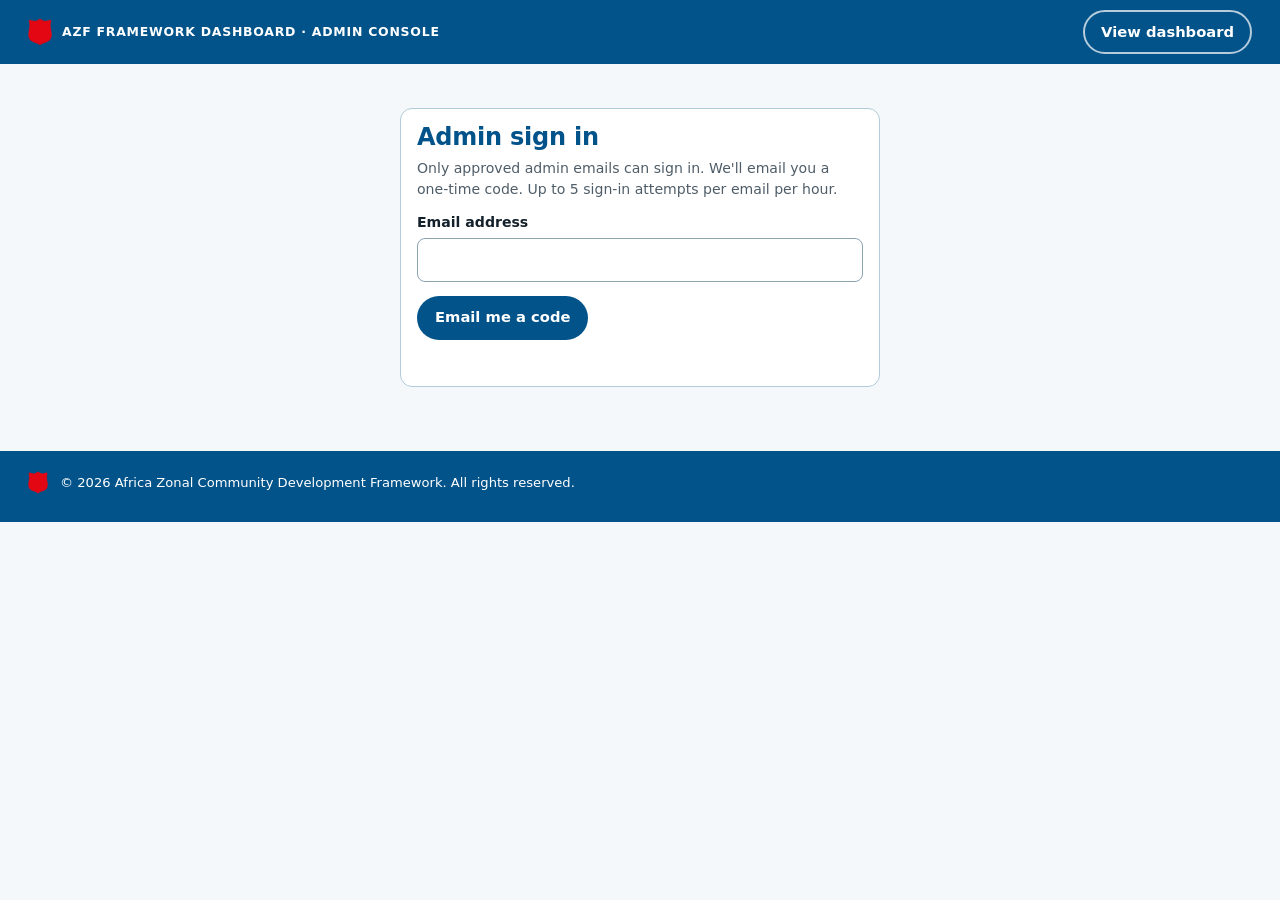
==== commit 9c01bf80: "Footer: copyright line only, on every page Replaces the long source note on the dashboard and storie" ====
--- a/admin.html
+++ b/admin.html
@@ -8,8 +8,8 @@
   <meta name="robots" content="noindex, nofollow">
   <title>Admin console — AZF Framework Dashboard</title>
   <link rel="icon" href="assets/img/tsa-shield.png">
-  <link rel="stylesheet" href="assets/css/style.css?v=20261120f">
-  <link rel="stylesheet" href="assets/css/admin.css?v=20261120f">
+  <link rel="stylesheet" href="assets/css/style.css?v=20261120i">
+  <link rel="stylesheet" href="assets/css/admin.css?v=20261120i">
 </head>
 <body class="admin">
   <a class="skip-link" href="#main">Skip to main content</a>
@@ -237,8 +237,15 @@
     </section>
   </main>
 
+  <footer class="foot">
+    <div class="wrap foot-in">
+      <img src="assets/img/tsa-shield.png" alt="" width="20" height="23">
+      <p>© 2026 Africa Zonal Community Development Framework. All rights reserved.</p>
+    </div>
+  </footer>
+
   <script src="assets/vendor/supabase-2.119.2.min.js"></script>
-  <script src="assets/js/config.js?v=20261120f"></script>
-  <script src="assets/js/admin.js?v=20261120f"></script>
+  <script src="assets/js/config.js?v=20261120i"></script>
+  <script src="assets/js/admin.js?v=20261120i"></script>
 </body>
 </html>
--- a/assets/css/style.css
+++ b/assets/css/style.css
@@ -262,4 +262,7 @@
 @media (max-width: 480px) { .hero-actions .act { flex: 1 1 100%; justify-content: center; } }
 @media print { .hero-actions, .act-note { display: none; } }
 
-@media (min-width: 1000px) { .kpis { grid-template-columns: repeat(4, minmax(0, 1fr)); } }
+@media (min-width: 1180px) { .kpis { grid-template-columns: repeat(5, minmax(0, 1fr)); } }
+.foot-in { align-items: center !important; }
+.foot-in p { margin: 0; }
+@media (max-width: 680px) { .foot .foot-in { flex-direction: row; } }
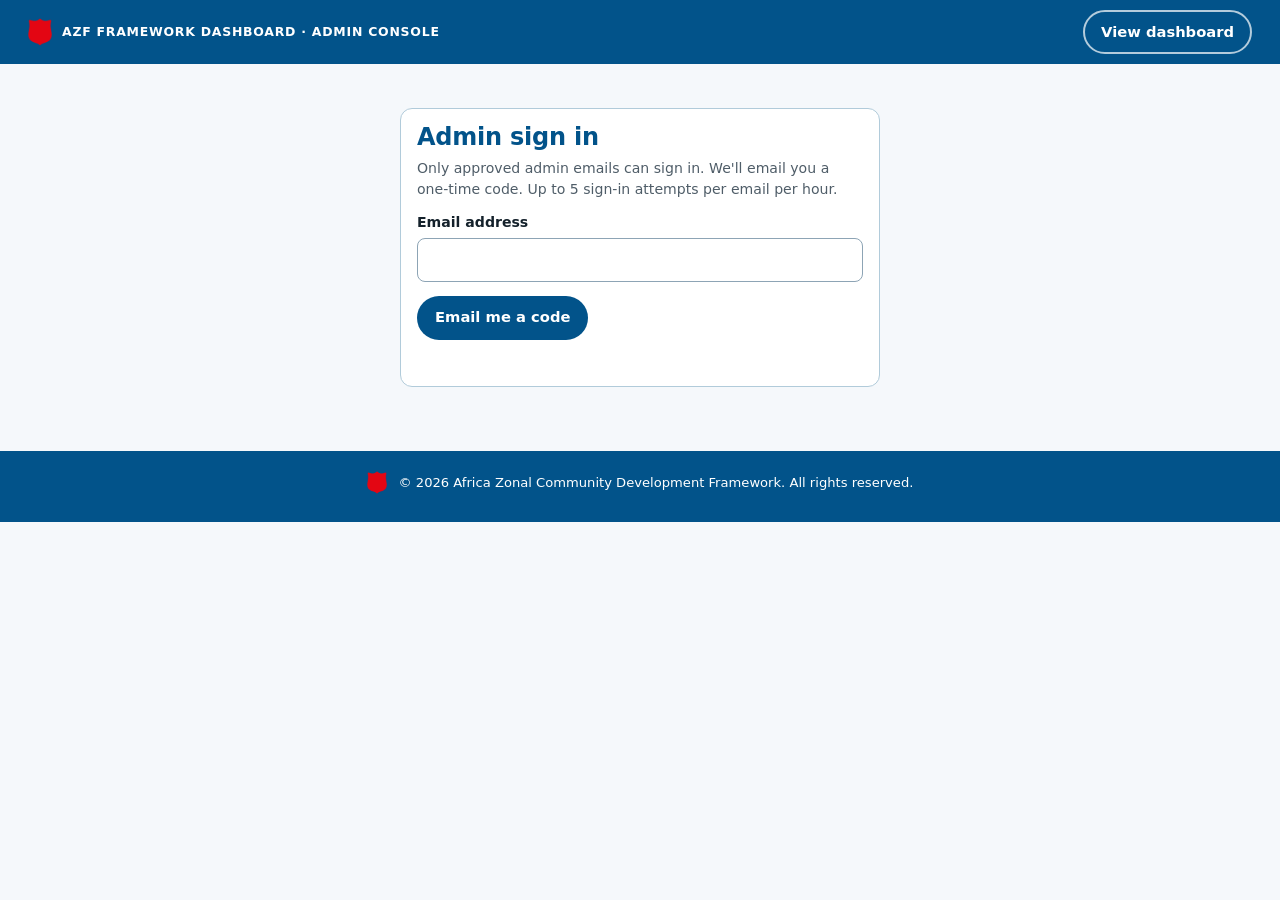
==== commit 43958a2e: "Center the footer Co-Authored-By: Claude Opus 5.5 <noreply@anthropic.com> Claude-Session: https://cl" ====
--- a/admin.html
+++ b/admin.html
@@ -8,8 +8,8 @@
   <meta name="robots" content="noindex, nofollow">
   <title>Admin console — AZF Framework Dashboard</title>
   <link rel="icon" href="assets/img/tsa-shield.png">
-  <link rel="stylesheet" href="assets/css/style.css?v=20261120i">
-  <link rel="stylesheet" href="assets/css/admin.css?v=20261120i">
+  <link rel="stylesheet" href="assets/css/style.css?v=20261120j">
+  <link rel="stylesheet" href="assets/css/admin.css?v=20261120j">
 </head>
 <body class="admin">
   <a class="skip-link" href="#main">Skip to main content</a>
@@ -245,7 +245,7 @@
   </footer>
 
   <script src="assets/vendor/supabase-2.119.2.min.js"></script>
-  <script src="assets/js/config.js?v=20261120i"></script>
-  <script src="assets/js/admin.js?v=20261120i"></script>
+  <script src="assets/js/config.js?v=20261120j"></script>
+  <script src="assets/js/admin.js?v=20261120j"></script>
 </body>
 </html>
--- a/assets/css/style.css
+++ b/assets/css/style.css
@@ -266,3 +266,4 @@
 .foot-in { align-items: center !important; }
 .foot-in p { margin: 0; }
 @media (max-width: 680px) { .foot .foot-in { flex-direction: row; } }
+.foot .foot-in { justify-content: center; text-align: center; }
